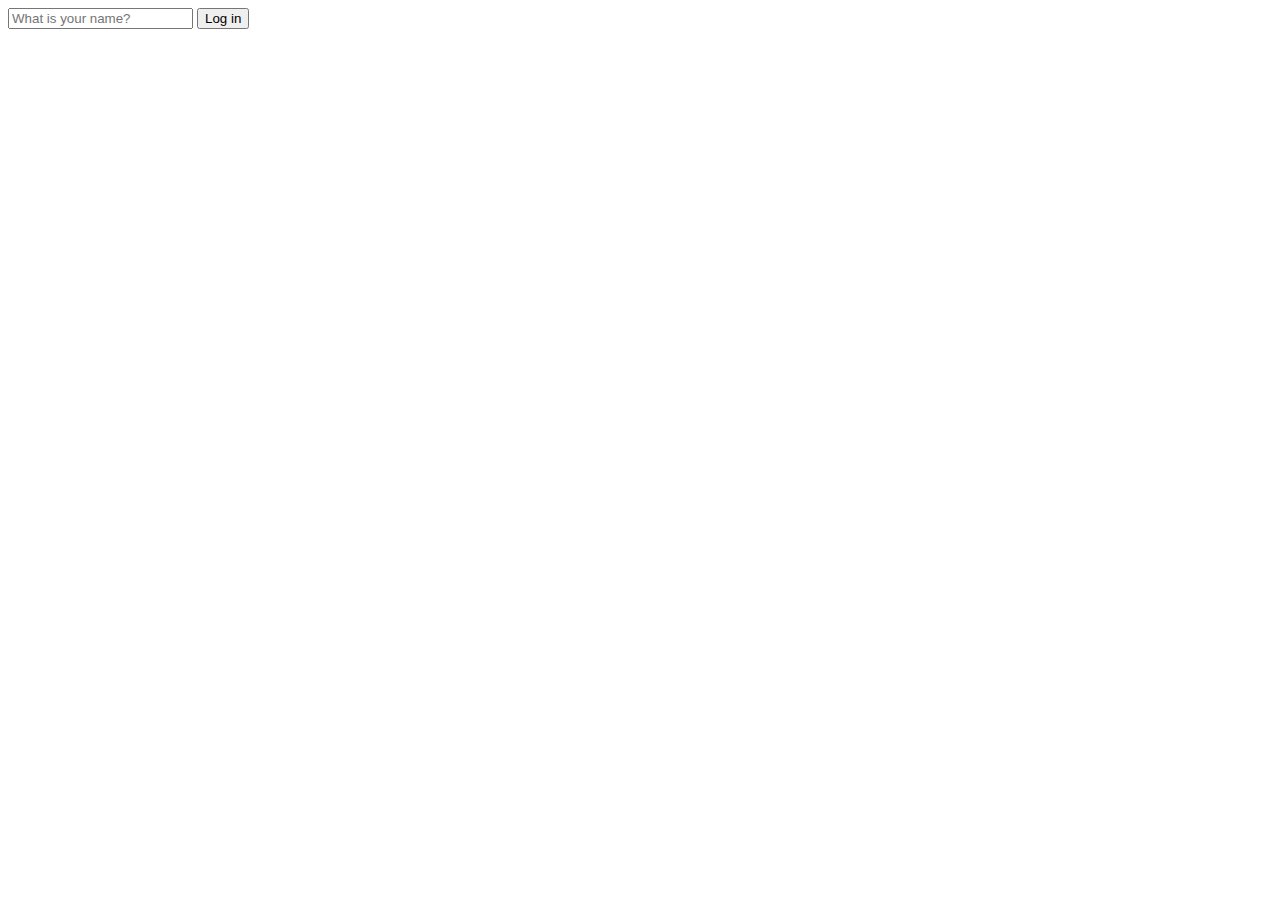
==== index.html @ 392a9626 "6.Update" ====
<!DOCTYPE html>
<html lang="en">
  <head>
    <meta charset="UTF-8" />
    <meta http-equiv="X-UA-Compatible" content="IE=edge" />
    <meta name="viewport" content="width=device-width, initial-scale=1.0" />
    <link rel="stylesheet" href="style.css" />
    <link
      href="https://fonts.googleapis.com/css2?family=Roboto+Condensed:wght@300;400;700&family=Roboto:wght@700&display=swap"
      rel="stylesheet"
    />
    <title>momentum app</title>
  </head>
  <body>
    <div id="login-form">
      <input type="text" placeholder="What is your name?" />
      <button>Log in</button>
    </div>

    <script src="app.js"></script>
  </body>
</html>
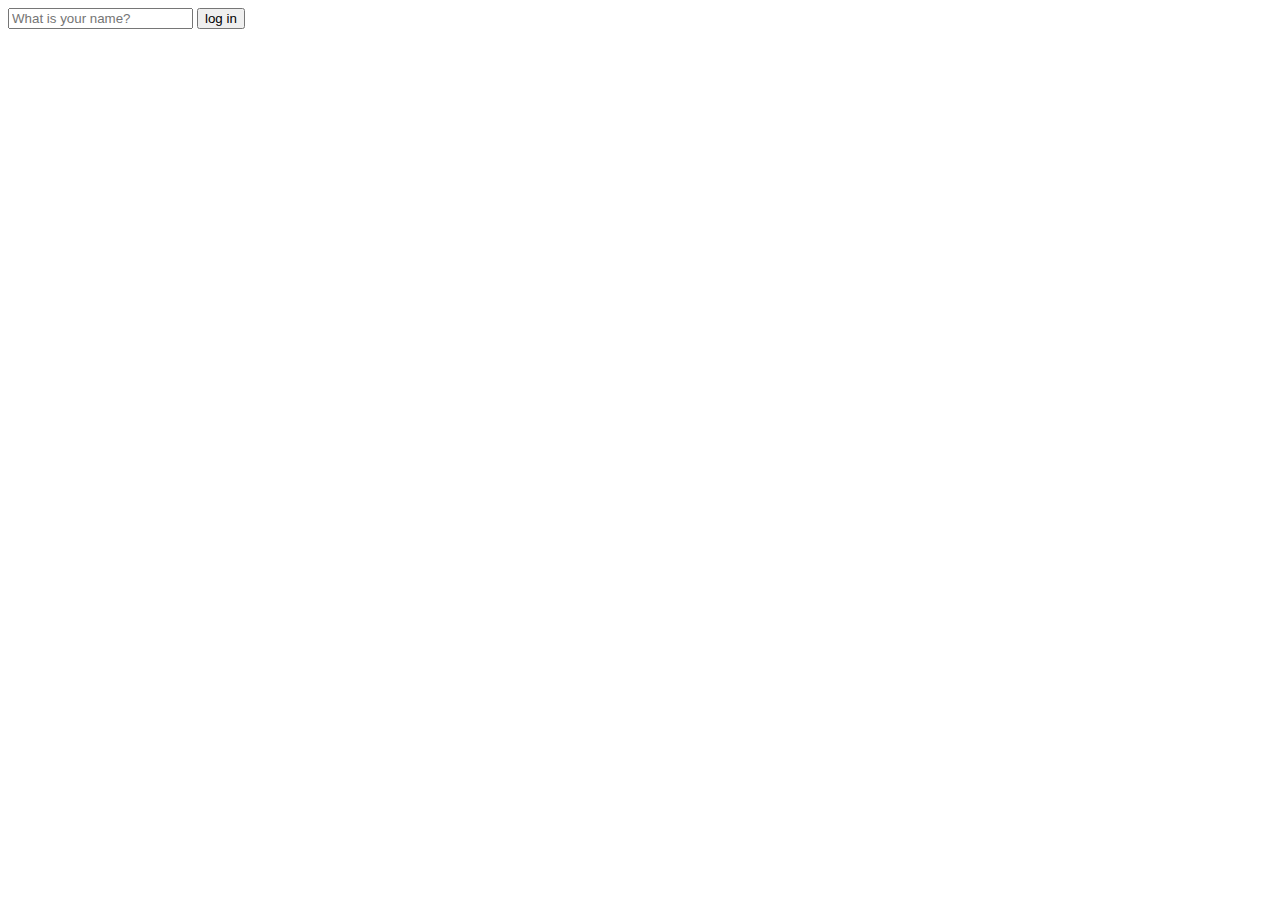
==== commit 0d2a403f: "Update" ====
--- a/index.html
+++ b/index.html
@@ -12,10 +12,15 @@
     <title>momentum app</title>
   </head>
   <body>
-    <div id="login-form">
-      <input type="text" placeholder="What is your name?" />
-      <button>Log in</button>
-    </div>
+    <form id="login-form">
+      <input
+        required
+        maxlength="15"
+        type="text"
+        placeholder="What is your name?"
+      />
+      <input type="submit" value="log in" />
+    </form>
 
     <script src="app.js"></script>
   </body>
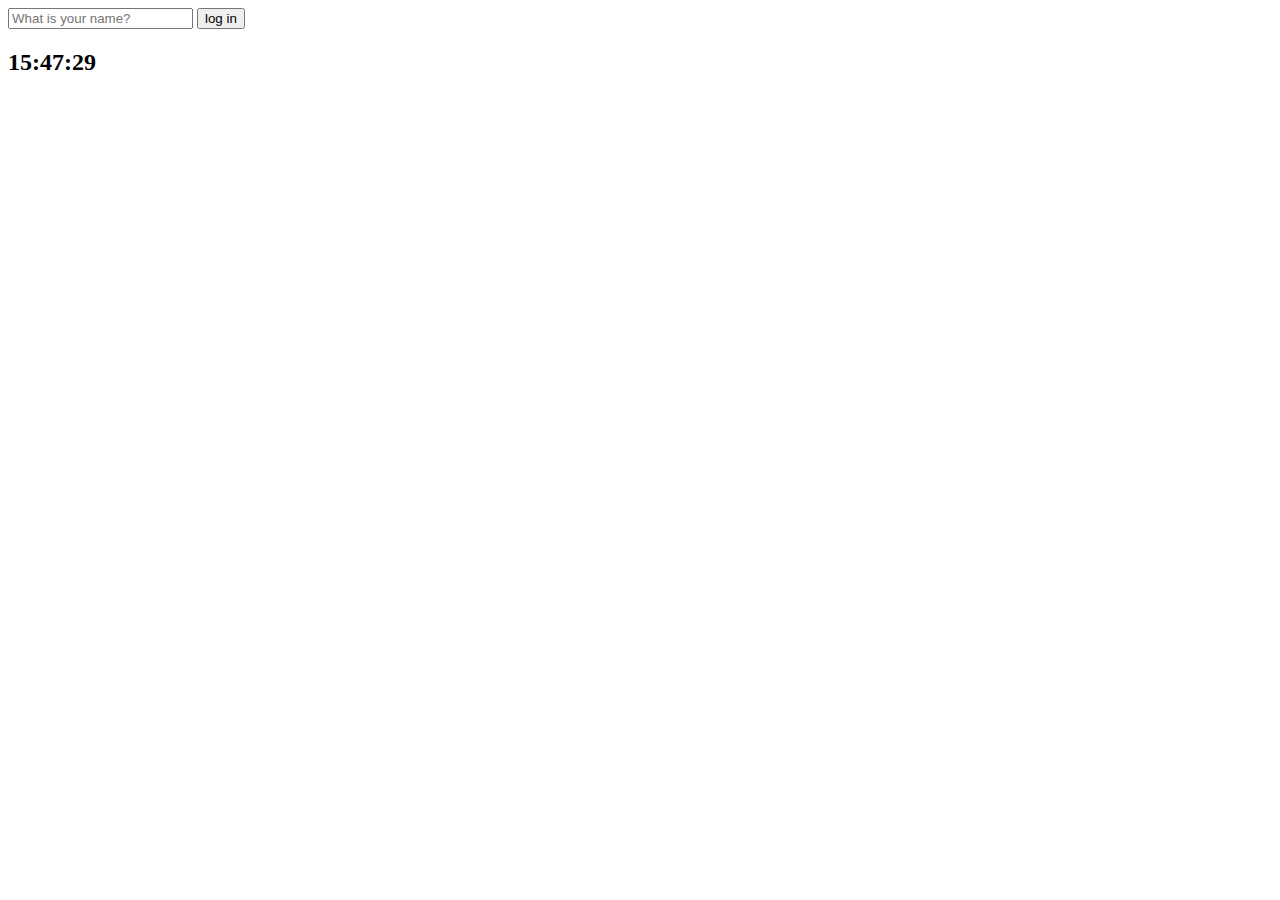
==== commit fe901d33: "9.Clock-update" ====
--- a/index.html
+++ b/index.html
@@ -4,7 +4,7 @@
     <meta charset="UTF-8" />
     <meta http-equiv="X-UA-Compatible" content="IE=edge" />
     <meta name="viewport" content="width=device-width, initial-scale=1.0" />
-    <link rel="stylesheet" href="style.css" />
+    <link rel="stylesheet" href="css/style.css" />
     <link
       href="https://fonts.googleapis.com/css2?family=Roboto+Condensed:wght@300;400;700&family=Roboto:wght@700&display=swap"
       rel="stylesheet"
@@ -12,16 +12,13 @@
     <title>momentum app</title>
   </head>
   <body>
-    <form id="login-form">
-      <input
-        required
-        maxlength="15"
-        type="text"
-        placeholder="What is your name?"
-      />
+    <form class="hidden" id="login-form">
+      <input required type="text" placeholder="What is your name?" />
       <input type="submit" value="log in" />
     </form>
-
-    <script src="app.js"></script>
+    <h1 id="greeting" class="hidden"></h1>
+    <h2 id="clock">00:00:00</h2>
+    <script src="js\greeting.js"></script>
+    <script src="js/clock.js"></script>
   </body>
 </html>
--- a/css/style.css
+++ b/css/style.css
@@ -0,0 +1,3 @@
+.hidden {
+  display: none;
+}
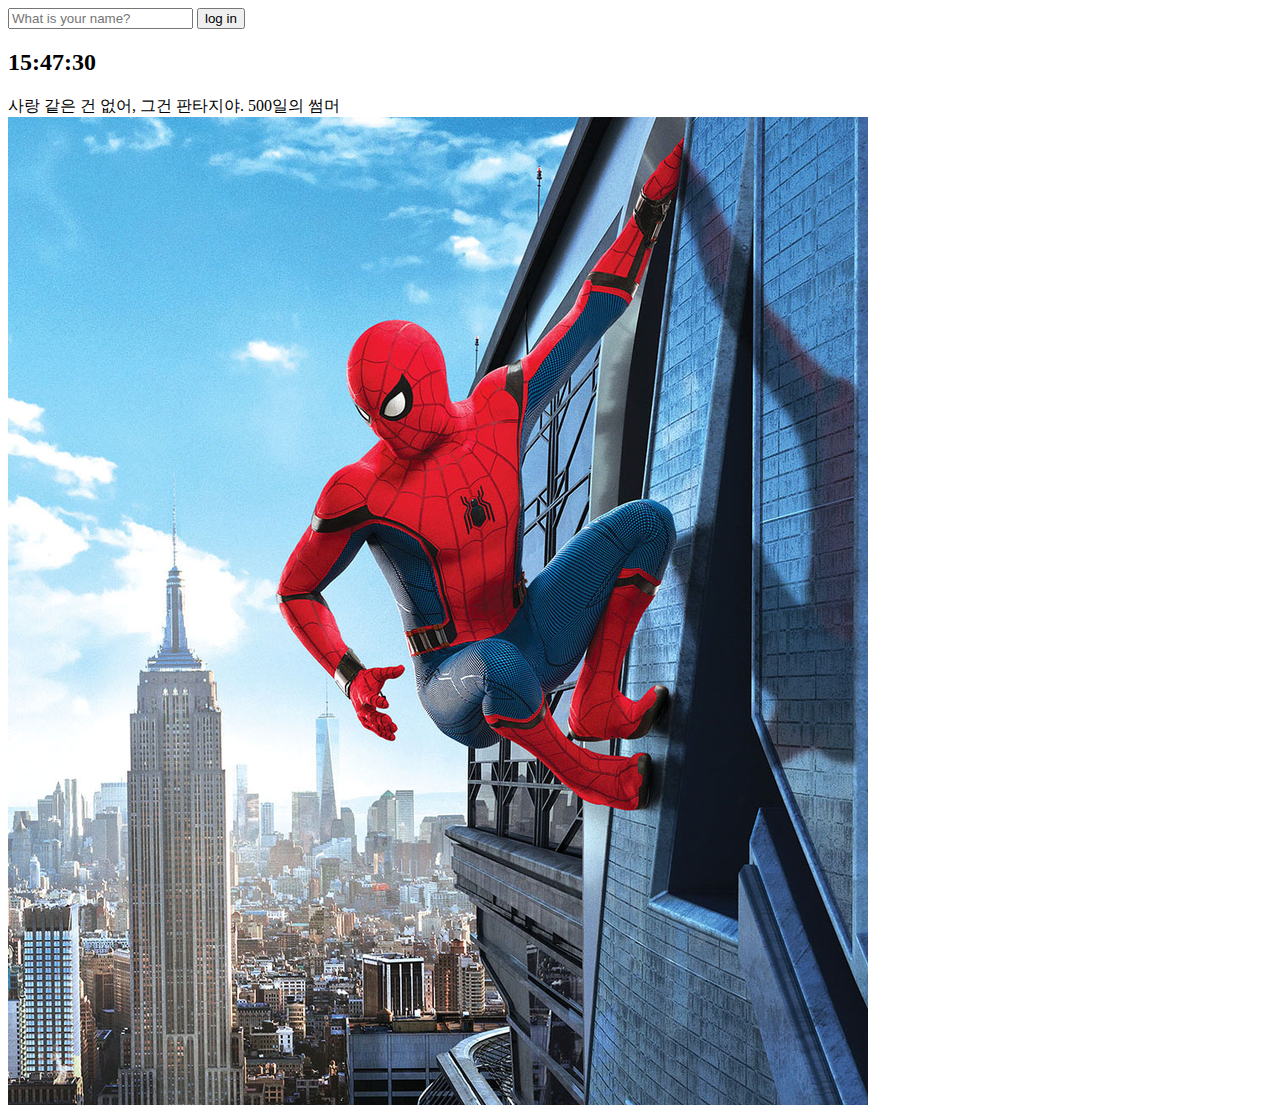
==== commit 82592f32: "10.Quotes-bgImg" ====
--- a/index.html
+++ b/index.html
@@ -18,7 +18,13 @@
     </form>
     <h1 id="greeting" class="hidden"></h1>
     <h2 id="clock">00:00:00</h2>
+    <div id="quote">
+      <span></span>
+      <span></span>
+    </div>
     <script src="js\greeting.js"></script>
     <script src="js/clock.js"></script>
+    <script src="js/quote.js"></script>
+    <script src="js/background.js"></script>
   </body>
 </html>
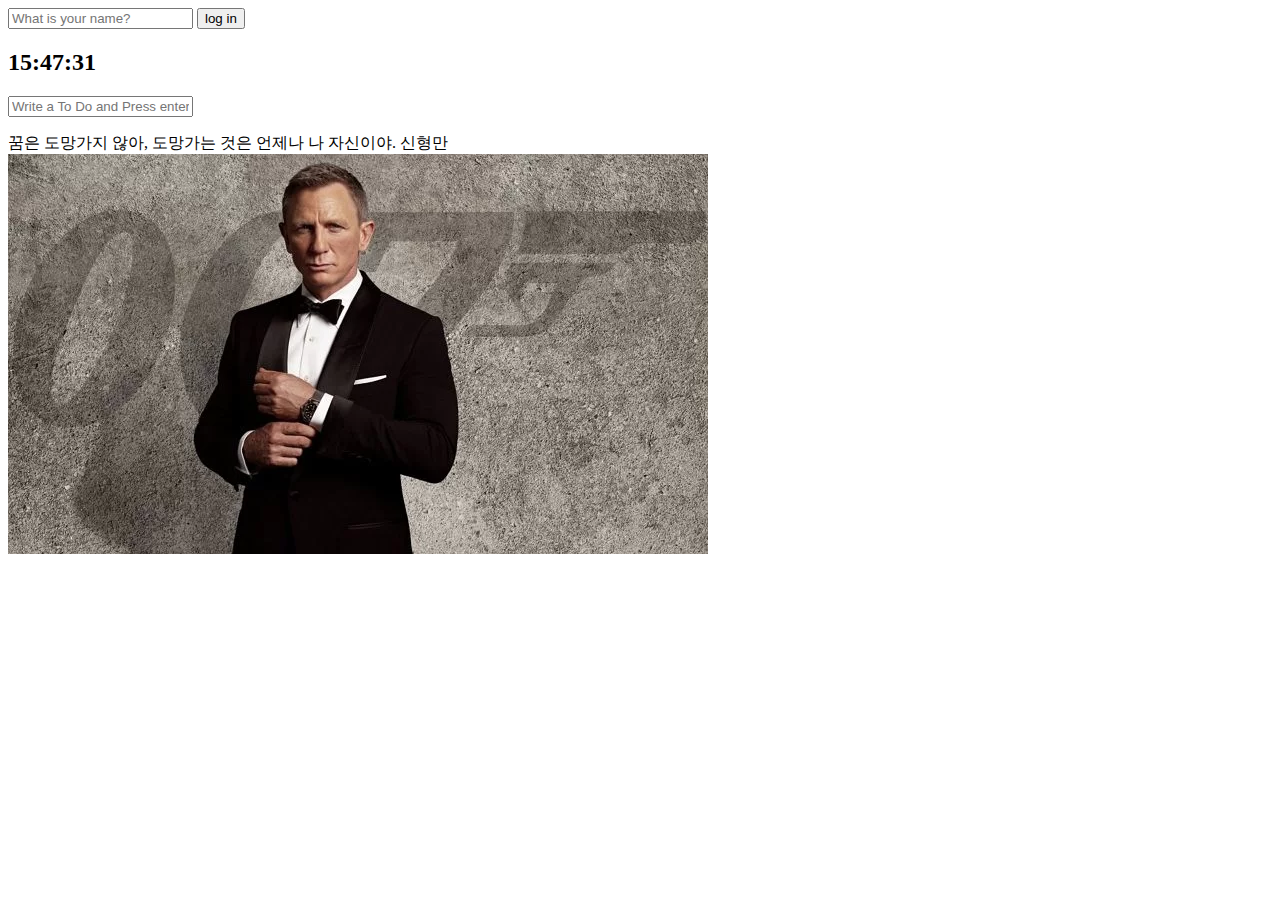
==== commit 3f04134a: "11.Todo-1" ====
--- a/index.html
+++ b/index.html
@@ -18,6 +18,10 @@
     </form>
     <h1 id="greeting" class="hidden"></h1>
     <h2 id="clock">00:00:00</h2>
+    <form id="todo-form">
+      <input type="text" placeholder="Write a To Do and Press enter" required />
+    </form>
+    <ul id="todo-list"></ul>
     <div id="quote">
       <span></span>
       <span></span>
@@ -26,5 +30,6 @@
     <script src="js/clock.js"></script>
     <script src="js/quote.js"></script>
     <script src="js/background.js"></script>
+    <script src="js/todo.js"></script>
   </body>
 </html>
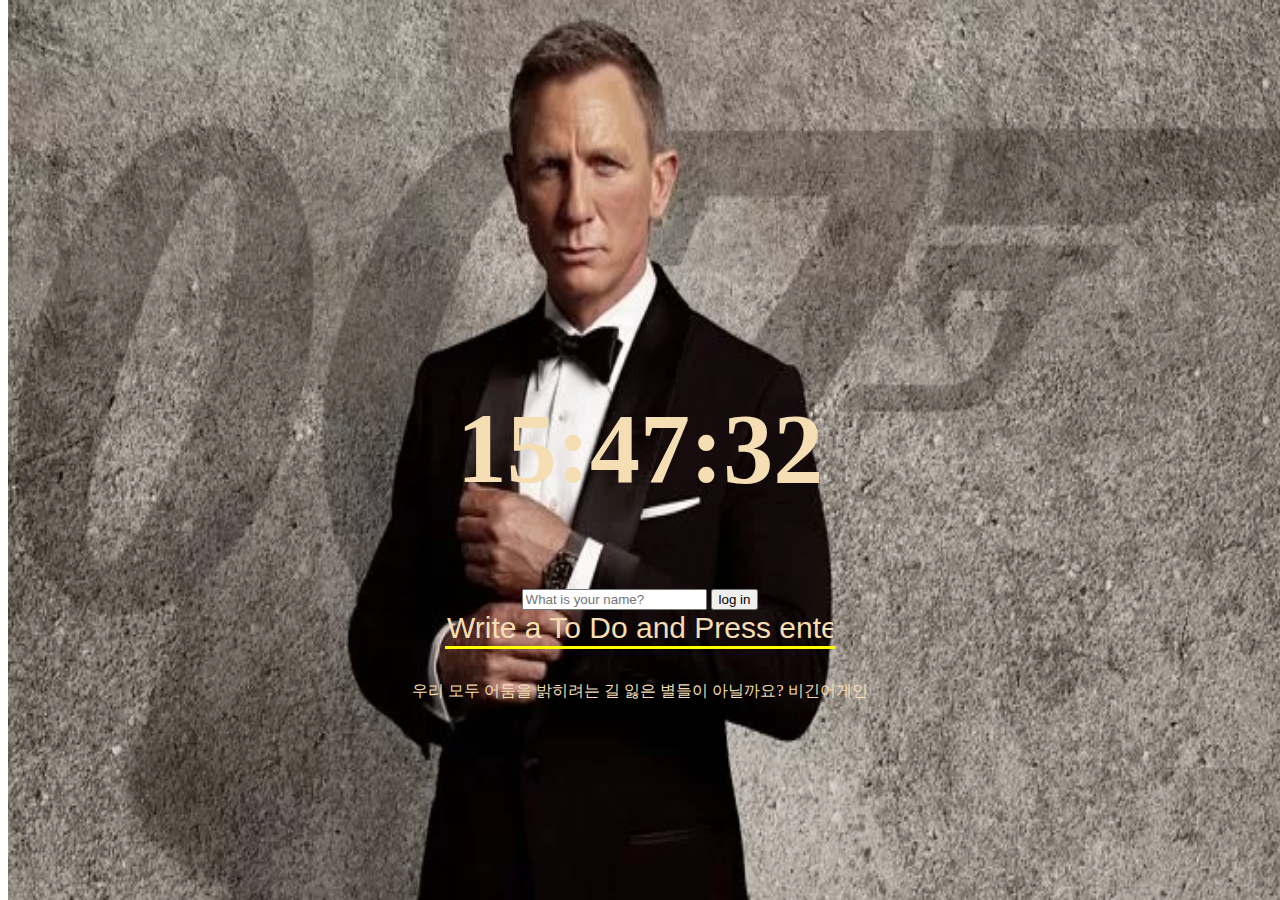
==== commit 081095f4: "12.Done" ====
--- a/index.html
+++ b/index.html
@@ -12,24 +12,35 @@
     <title>momentum app</title>
   </head>
   <body>
-    <form class="hidden" id="login-form">
-      <input required type="text" placeholder="What is your name?" />
-      <input type="submit" value="log in" />
-    </form>
-    <h1 id="greeting" class="hidden"></h1>
-    <h2 id="clock">00:00:00</h2>
-    <form id="todo-form">
-      <input type="text" placeholder="Write a To Do and Press enter" required />
-    </form>
-    <ul id="todo-list"></ul>
-    <div id="quote">
+    <div id="weather">
       <span></span>
       <span></span>
+    </div>
+    <div id="center">
+      <h2 id="clock">00:00:00</h2>
+      <form class="hidden" id="login-form">
+        <input required type="text" placeholder="What is your name?" />
+        <input type="submit" value="log in" />
+      </form>
+      <h1 id="greeting" class="hidden"></h1>
+      <form id="todo-form">
+        <input
+          type="text"
+          placeholder="Write a To Do and Press enter"
+          required
+        />
+      </form>
+      <ul id="todo-list"></ul>
+      <div id="quote">
+        <span></span>
+        <span></span>
+      </div>
     </div>
     <script src="js\greeting.js"></script>
     <script src="js/clock.js"></script>
     <script src="js/quote.js"></script>
     <script src="js/background.js"></script>
     <script src="js/todo.js"></script>
+    <script src="js/wheather.js"></script>
   </body>
 </html>
--- a/css/style.css
+++ b/css/style.css
@@ -1,3 +1,39 @@
 .hidden {
   display: none;
 }
+
+#clock {
+  font-size: 100px;
+}
+
+#center {
+  position: relative;
+  top: 300px;
+  margin: auto;
+  display: flex;
+  flex-direction: column;
+  justify-content: center;
+  align-items: center;
+  color: wheat;
+}
+
+img {
+  position: absolute;
+  height: 100vh;
+  width: 100vw;
+  top: 0;
+  z-index: -5;
+}
+#todo-form input {
+  border: none;
+  font-size: 30px;
+  border-bottom: solid 3px yellow;
+  background-color: transparent;
+}
+#todo-form input::placeholder {
+  color: wheat;
+}
+#weather span {
+  color: wheat;
+  font-size: 30px;
+}
